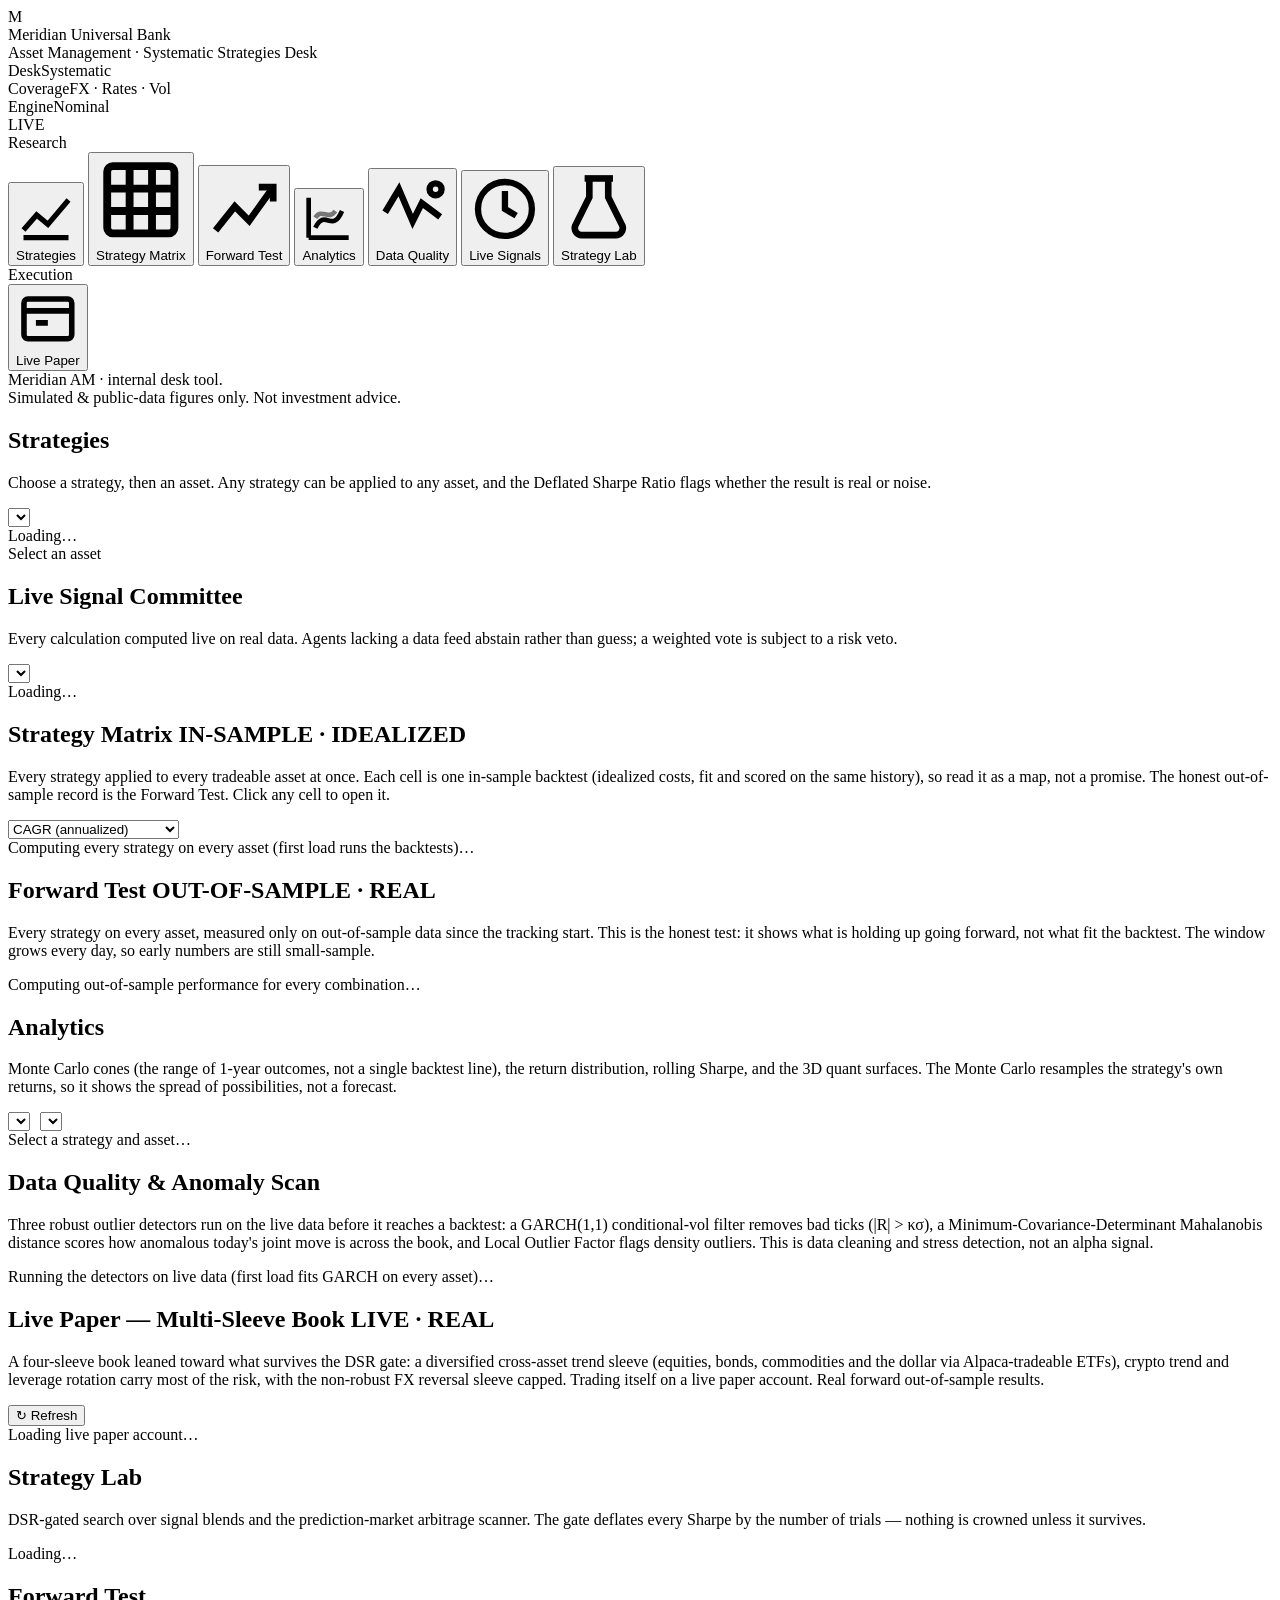
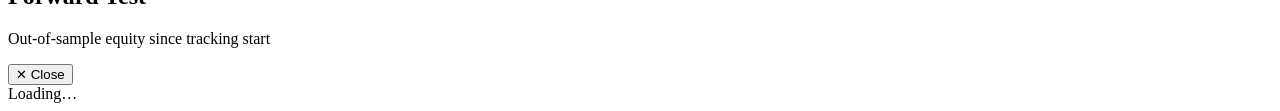
==== dashboard/static/index.html @ 1a9ddc7c "Fold all asset classes into the live trend sleeve (cross-asset ETF basket) The trend sleeve was SPY/" ====
<!doctype html>
<html lang="en">
<head>
  <meta charset="utf-8" />
  <meta name="viewport" content="width=device-width, initial-scale=1" />
  <title>Meridian · Asset Management Desk</title>
  <link rel="stylesheet" href="/static/styles.css" />
  <script src="https://cdn.plot.ly/plotly-2.35.2.min.js" charset="utf-8"></script>
</head>
<body>
  <!-- COMMAND BAR -->
  <header class="command-bar">
    <div class="identity">
      <div class="mark">M</div>
      <div class="id-text">
        <div class="bank">Meridian <span>Universal Bank</span></div>
        <div class="division">Asset Management · Systematic Strategies Desk</div>
      </div>
    </div>
    <div class="status-cluster">
      <div class="stat"><label>Desk</label><span>Systematic</span></div>
      <div class="stat"><label>Coverage</label><span>FX · Rates · Vol</span></div>
      <div class="stat"><label>Engine</label><span class="pos">Nominal</span></div>
      <div class="conn"><span class="dot"></span>LIVE</div>
    </div>
  </header>

  <div class="workspace">
    <!-- NAV RAIL -->
    <nav class="rail" id="tabs">
      <div class="rail-label">Research</div>
      <button class="tab active" data-tab="strategies">
        <svg class="ti" viewBox="0 0 16 16" fill="none" stroke="currentColor" stroke-width="1.4"><path d="M2 12l3.5-4 3 2.5L14 4"/><path d="M2 14h12"/></svg>Strategies</button>
      <button class="tab" data-tab="matrix">
        <svg class="ti" viewBox="0 0 16 16" fill="none" stroke="currentColor" stroke-width="1.4"><rect x="2" y="2" width="12" height="12" rx="1"/><path d="M6 2v12M10 2v12M2 6h12M2 10h12"/></svg>Strategy Matrix</button>
      <button class="tab" data-tab="forward">
        <svg class="ti" viewBox="0 0 16 16" fill="none" stroke="currentColor" stroke-width="1.4"><path d="M2 13l4-5 3 3 5-7"/><path d="M11 4h3v3"/></svg>Forward Test</button>
      <button class="tab" data-tab="analytics">
        <svg class="ti" viewBox="0 0 16 16" fill="none" stroke="currentColor" stroke-width="1.4"><path d="M2 14V2M2 14h12"/><path d="M4 11c3-6 5 2 8-5"/><path d="M4 8c2-3 4 1 6-2" opacity=".5"/></svg>Analytics</button>
      <button class="tab" data-tab="anomaly">
        <svg class="ti" viewBox="0 0 16 16" fill="none" stroke="currentColor" stroke-width="1.4"><path d="M2 9l3-5 3 7 2-4 4 3"/><circle cx="13" cy="4" r="1.3"/></svg>Data Quality</button>
      <button class="tab" data-tab="signals">
        <svg class="ti" viewBox="0 0 16 16" fill="none" stroke="currentColor" stroke-width="1.4"><circle cx="8" cy="8" r="6"/><path d="M8 4v4l2.5 1.5"/></svg>Live Signals</button>
      <button class="tab" data-tab="lab">
        <svg class="ti" viewBox="0 0 16 16" fill="none" stroke="currentColor" stroke-width="1.4"><path d="M6 2v4L3 12a1.5 1.5 0 001.4 2h7.2A1.5 1.5 0 0013 12l-3-6V2"/><path d="M5 2h6"/></svg>Strategy Lab</button>
      <div class="rail-label">Execution</div>
      <button class="tab" data-tab="live">
        <svg class="ti" viewBox="0 0 16 16" fill="none" stroke="currentColor" stroke-width="1.4"><rect x="2" y="3" width="12" height="10" rx="1"/><path d="M2 6h12M5 9h3"/></svg>Live Paper</button>
      <div class="rail-foot">Meridian AM · internal desk tool.<br>Simulated &amp; public-data figures only. Not investment advice.</div>
    </nav>

    <!-- CONTENT -->
    <main class="content">
      <!-- STRATEGIES -->
      <section class="view" id="view-strategies">
        <div class="strat-topbar">
          <div>
            <h2>Strategies</h2>
            <p class="muted">Choose a strategy, then an asset. Any strategy can be applied to any asset, and the Deflated Sharpe Ratio flags whether the result is real or noise.</p>
          </div>
          <select id="stratPicker" class="select"></select>
        </div>
        <div class="strat-split">
          <aside class="strat-list" id="stratList"><div class="loading">Loading…</div></aside>
          <main class="strat-detail" id="stratDetail"><div class="loading">Select an asset</div></main>
        </div>
      </section>

      <!-- LIVE SIGNALS -->
      <section class="view hidden" id="view-signals">
        <div class="signals-head">
          <div>
            <h2>Live Signal Committee</h2>
            <p>Every calculation computed live on real data. Agents lacking a data feed abstain rather than guess; a weighted vote is subject to a risk veto.</p>
          </div>
          <select id="signalInstrument" class="select"></select>
        </div>
        <div id="signalsBody"><div class="loading">Loading…</div></div>
      </section>

      <!-- STRATEGY MATRIX -->
      <section class="view hidden" id="view-matrix">
        <div class="signals-head">
          <div>
            <h2>Strategy Matrix <span class="badge-insample">IN-SAMPLE · IDEALIZED</span></h2>
            <p>Every strategy applied to every tradeable asset at once. Each cell is one in-sample backtest (idealized costs, fit and scored on the same history), so read it as a map, not a promise. The honest out-of-sample record is the Forward Test. Click any cell to open it.</p>
          </div>
          <select id="matrixMetric" class="select">
            <option value="cagr">CAGR (annualized)</option>
            <option value="total_return">Total Return (cumulative)</option>
            <option value="sharpe">Sharpe</option>
            <option value="sortino">Sortino</option>
            <option value="dsr">DSR (robustness)</option>
          </select>
        </div>
        <div id="matrixBody"><div class="loading">Computing every strategy on every asset (first load runs the backtests)…</div></div>
      </section>

      <!-- FORWARD TEST -->
      <section class="view hidden" id="view-forward">
        <div class="signals-head">
          <div>
            <h2>Forward Test <span class="badge-real">OUT-OF-SAMPLE · REAL</span></h2>
            <p>Every strategy on every asset, measured only on out-of-sample data since the tracking start. This is the honest test: it shows what is holding up going forward, not what fit the backtest. The window grows every day, so early numbers are still small-sample.</p>
          </div>
        </div>
        <div id="forwardBody"><div class="loading">Computing out-of-sample performance for every combination…</div></div>
      </section>

      <!-- ANALYTICS -->
      <section class="view hidden" id="view-analytics">
        <div class="signals-head">
          <div>
            <h2>Analytics</h2>
            <p>Monte Carlo cones (the range of 1-year outcomes, not a single backtest line), the return distribution, rolling Sharpe, and the 3D quant surfaces. The Monte Carlo resamples the strategy's own returns, so it shows the spread of possibilities, not a forecast.</p>
          </div>
          <div style="display:flex;gap:10px">
            <select id="anStrat" class="select"></select>
            <select id="anAsset" class="select"></select>
          </div>
        </div>
        <div id="analyticsBody"><div class="loading">Select a strategy and asset…</div></div>
      </section>

      <!-- DATA QUALITY / ANOMALY -->
      <section class="view hidden" id="view-anomaly">
        <div class="signals-head">
          <div>
            <h2>Data Quality &amp; Anomaly Scan</h2>
            <p>Three robust outlier detectors run on the live data before it reaches a backtest: a GARCH(1,1) conditional-vol filter removes bad ticks (|R| &gt; κσ), a Minimum-Covariance-Determinant Mahalanobis distance scores how anomalous today's joint move is across the book, and Local Outlier Factor flags density outliers. This is data cleaning and stress detection, not an alpha signal.</p>
          </div>
        </div>
        <div id="anomalyBody"><div class="loading">Running the detectors on live data (first load fits GARCH on every asset)…</div></div>
      </section>

      <!-- LIVE PAPER -->
      <section class="view hidden" id="view-live">
        <div class="signals-head">
          <div>
            <h2>Live Paper — Multi-Sleeve Book <span class="badge-real">LIVE · REAL</span></h2>
            <p>A four-sleeve book leaned toward what survives the DSR gate: a diversified cross-asset trend sleeve (equities, bonds, commodities and the dollar via Alpaca-tradeable ETFs), crypto trend and leverage rotation carry most of the risk, with the non-robust FX reversal sleeve capped. Trading itself on a live paper account. Real forward out-of-sample results.</p>
          </div>
          <button id="liveRefresh" class="select" style="cursor:pointer">↻ Refresh</button>
        </div>
        <div id="liveBody"><div class="loading">Loading live paper account…</div></div>
      </section>

      <!-- STRATEGY LAB -->
      <section class="view hidden" id="view-lab">
        <div class="signals-head">
          <div>
            <h2>Strategy Lab</h2>
            <p>DSR-gated search over signal blends and the prediction-market arbitrage scanner. The gate deflates every Sharpe by the number of trials — nothing is crowned unless it survives.</p>
          </div>
        </div>
        <div id="labBody"><div class="loading">Loading…</div></div>
      </section>

    </main>
  </div>

  <!-- FORWARD-TEST CHART MODAL -->
  <div id="fwdModal" class="modal-overlay hidden">
    <div class="modal-card">
      <div class="modal-head">
        <div>
          <h2 id="fwdModalTitle">Forward Test</h2>
          <p class="muted" id="fwdModalSub">Out-of-sample equity since tracking start</p>
        </div>
        <button id="fwdModalClose" class="select" style="cursor:pointer">✕ Close</button>
      </div>
      <div id="fwdModalBody"><div class="loading">Loading…</div></div>
    </div>
  </div>

  <script src="/static/app.js"></script>
</body>
</html>
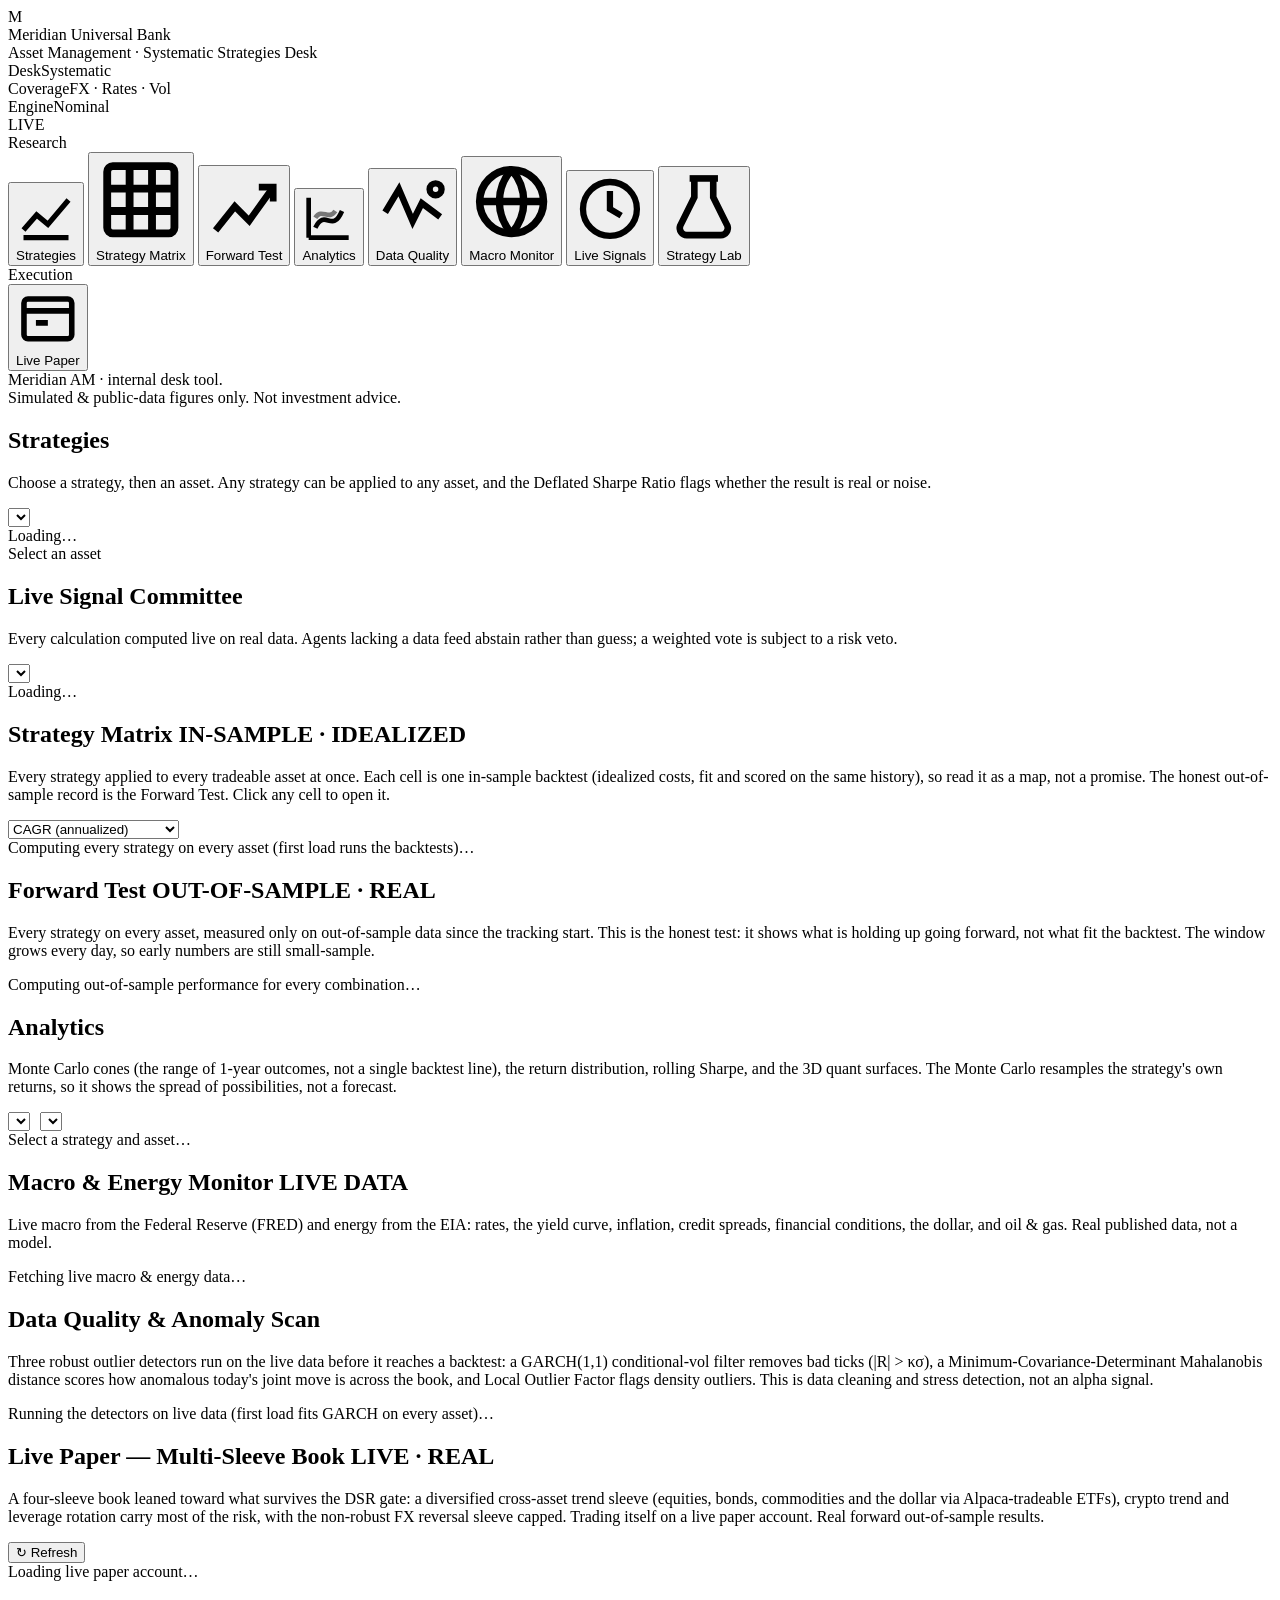
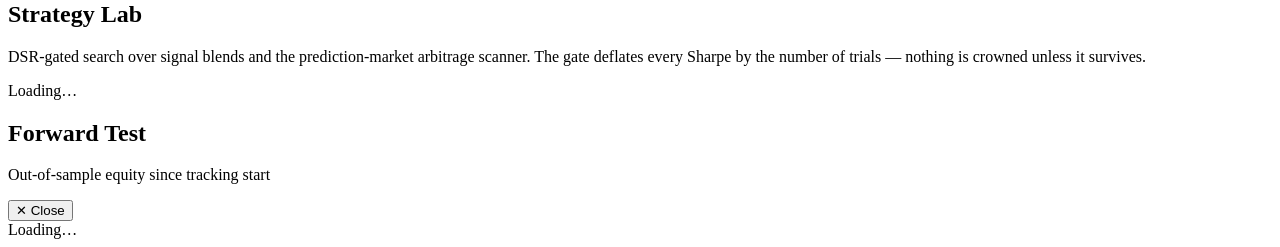
==== commit aafb106f: "Add FRED + EIA data layer and a live Macro & Energy Monitor page quant/data/macro.py: cached (6h) FR" ====
--- a/dashboard/static/index.html
+++ b/dashboard/static/index.html
@@ -39,6 +39,8 @@
         <svg class="ti" viewBox="0 0 16 16" fill="none" stroke="currentColor" stroke-width="1.4"><path d="M2 14V2M2 14h12"/><path d="M4 11c3-6 5 2 8-5"/><path d="M4 8c2-3 4 1 6-2" opacity=".5"/></svg>Analytics</button>
       <button class="tab" data-tab="anomaly">
         <svg class="ti" viewBox="0 0 16 16" fill="none" stroke="currentColor" stroke-width="1.4"><path d="M2 9l3-5 3 7 2-4 4 3"/><circle cx="13" cy="4" r="1.3"/></svg>Data Quality</button>
+      <button class="tab" data-tab="macro">
+        <svg class="ti" viewBox="0 0 16 16" fill="none" stroke="currentColor" stroke-width="1.4"><circle cx="8" cy="8" r="6"/><path d="M2 8h12M8 2a9 9 0 010 12M8 2a9 9 0 000 12"/></svg>Macro Monitor</button>
       <button class="tab" data-tab="signals">
         <svg class="ti" viewBox="0 0 16 16" fill="none" stroke="currentColor" stroke-width="1.4"><circle cx="8" cy="8" r="6"/><path d="M8 4v4l2.5 1.5"/></svg>Live Signals</button>
       <button class="tab" data-tab="lab">
@@ -122,6 +124,17 @@
         <div id="analyticsBody"><div class="loading">Select a strategy and asset…</div></div>
       </section>
 
+      <!-- MACRO & ENERGY MONITOR -->
+      <section class="view hidden" id="view-macro">
+        <div class="signals-head">
+          <div>
+            <h2>Macro &amp; Energy Monitor <span class="badge-real">LIVE DATA</span></h2>
+            <p>Live macro from the Federal Reserve (FRED) and energy from the EIA: rates, the yield curve, inflation, credit spreads, financial conditions, the dollar, and oil &amp; gas. Real published data, not a model.</p>
+          </div>
+        </div>
+        <div id="macroBody"><div class="loading">Fetching live macro &amp; energy data…</div></div>
+      </section>
+
       <!-- DATA QUALITY / ANOMALY -->
       <section class="view hidden" id="view-anomaly">
         <div class="signals-head">
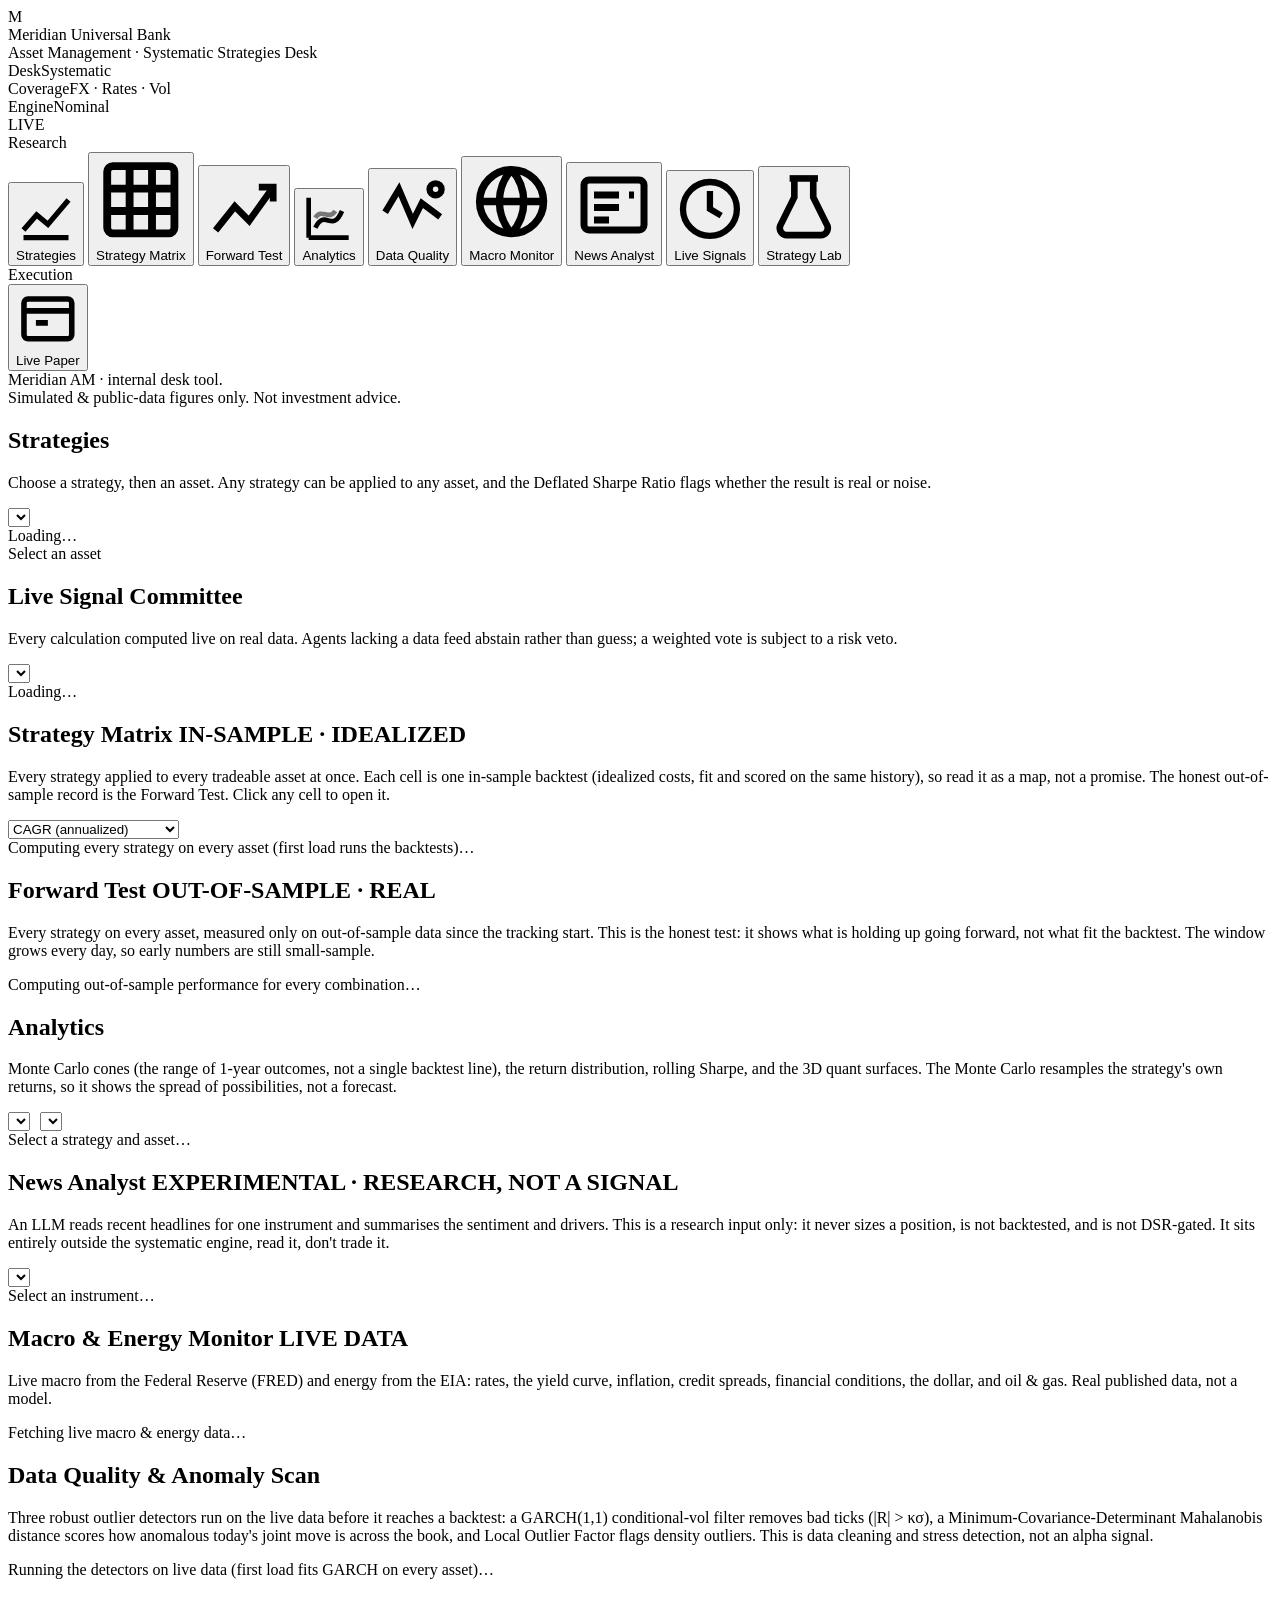
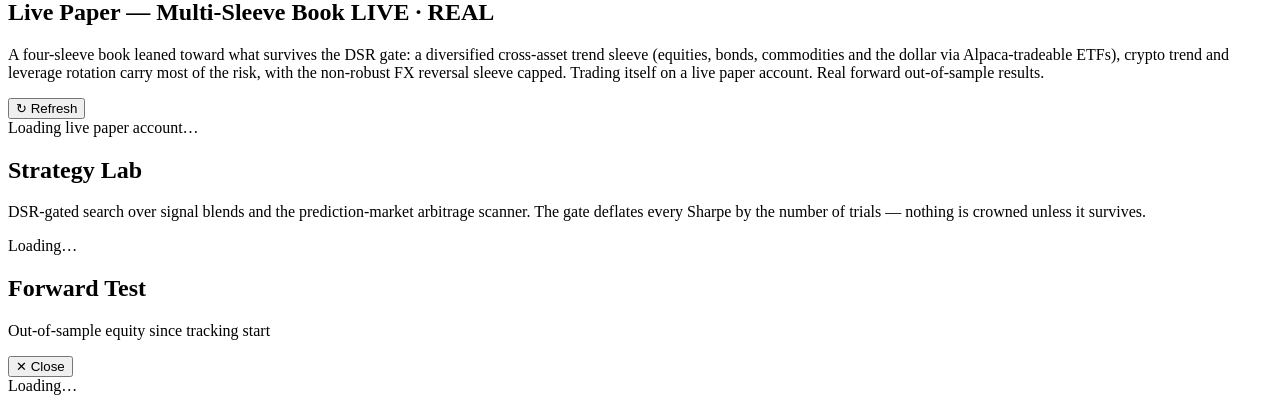
==== commit 2d762ca6: "Add experimental LLM news/sentiment analyst (research input, not a signal) Borrows TradingAgents' pe" ====
--- a/dashboard/static/index.html
+++ b/dashboard/static/index.html
@@ -41,6 +41,8 @@
         <svg class="ti" viewBox="0 0 16 16" fill="none" stroke="currentColor" stroke-width="1.4"><path d="M2 9l3-5 3 7 2-4 4 3"/><circle cx="13" cy="4" r="1.3"/></svg>Data Quality</button>
       <button class="tab" data-tab="macro">
         <svg class="ti" viewBox="0 0 16 16" fill="none" stroke="currentColor" stroke-width="1.4"><circle cx="8" cy="8" r="6"/><path d="M2 8h12M8 2a9 9 0 010 12M8 2a9 9 0 000 12"/></svg>Macro Monitor</button>
+      <button class="tab" data-tab="news">
+        <svg class="ti" viewBox="0 0 16 16" fill="none" stroke="currentColor" stroke-width="1.4"><rect x="2" y="3" width="12" height="10" rx="1"/><path d="M4 6h5M4 8.5h5M4 11h3M11 6h1"/></svg>News Analyst</button>
       <button class="tab" data-tab="signals">
         <svg class="ti" viewBox="0 0 16 16" fill="none" stroke="currentColor" stroke-width="1.4"><circle cx="8" cy="8" r="6"/><path d="M8 4v4l2.5 1.5"/></svg>Live Signals</button>
       <button class="tab" data-tab="lab">
@@ -124,6 +126,18 @@
         <div id="analyticsBody"><div class="loading">Select a strategy and asset…</div></div>
       </section>
 
+      <!-- NEWS ANALYST (experimental LLM research) -->
+      <section class="view hidden" id="view-news">
+        <div class="signals-head">
+          <div>
+            <h2>News Analyst <span class="badge-insample">EXPERIMENTAL · RESEARCH, NOT A SIGNAL</span></h2>
+            <p>An LLM reads recent headlines for one instrument and summarises the sentiment and drivers. This is a research input only: it never sizes a position, is not backtested, and is not DSR-gated. It sits entirely outside the systematic engine, read it, don't trade it.</p>
+          </div>
+          <select id="newsPicker" class="select"></select>
+        </div>
+        <div id="newsBody"><div class="loading">Select an instrument…</div></div>
+      </section>
+
       <!-- MACRO & ENERGY MONITOR -->
       <section class="view hidden" id="view-macro">
         <div class="signals-head">
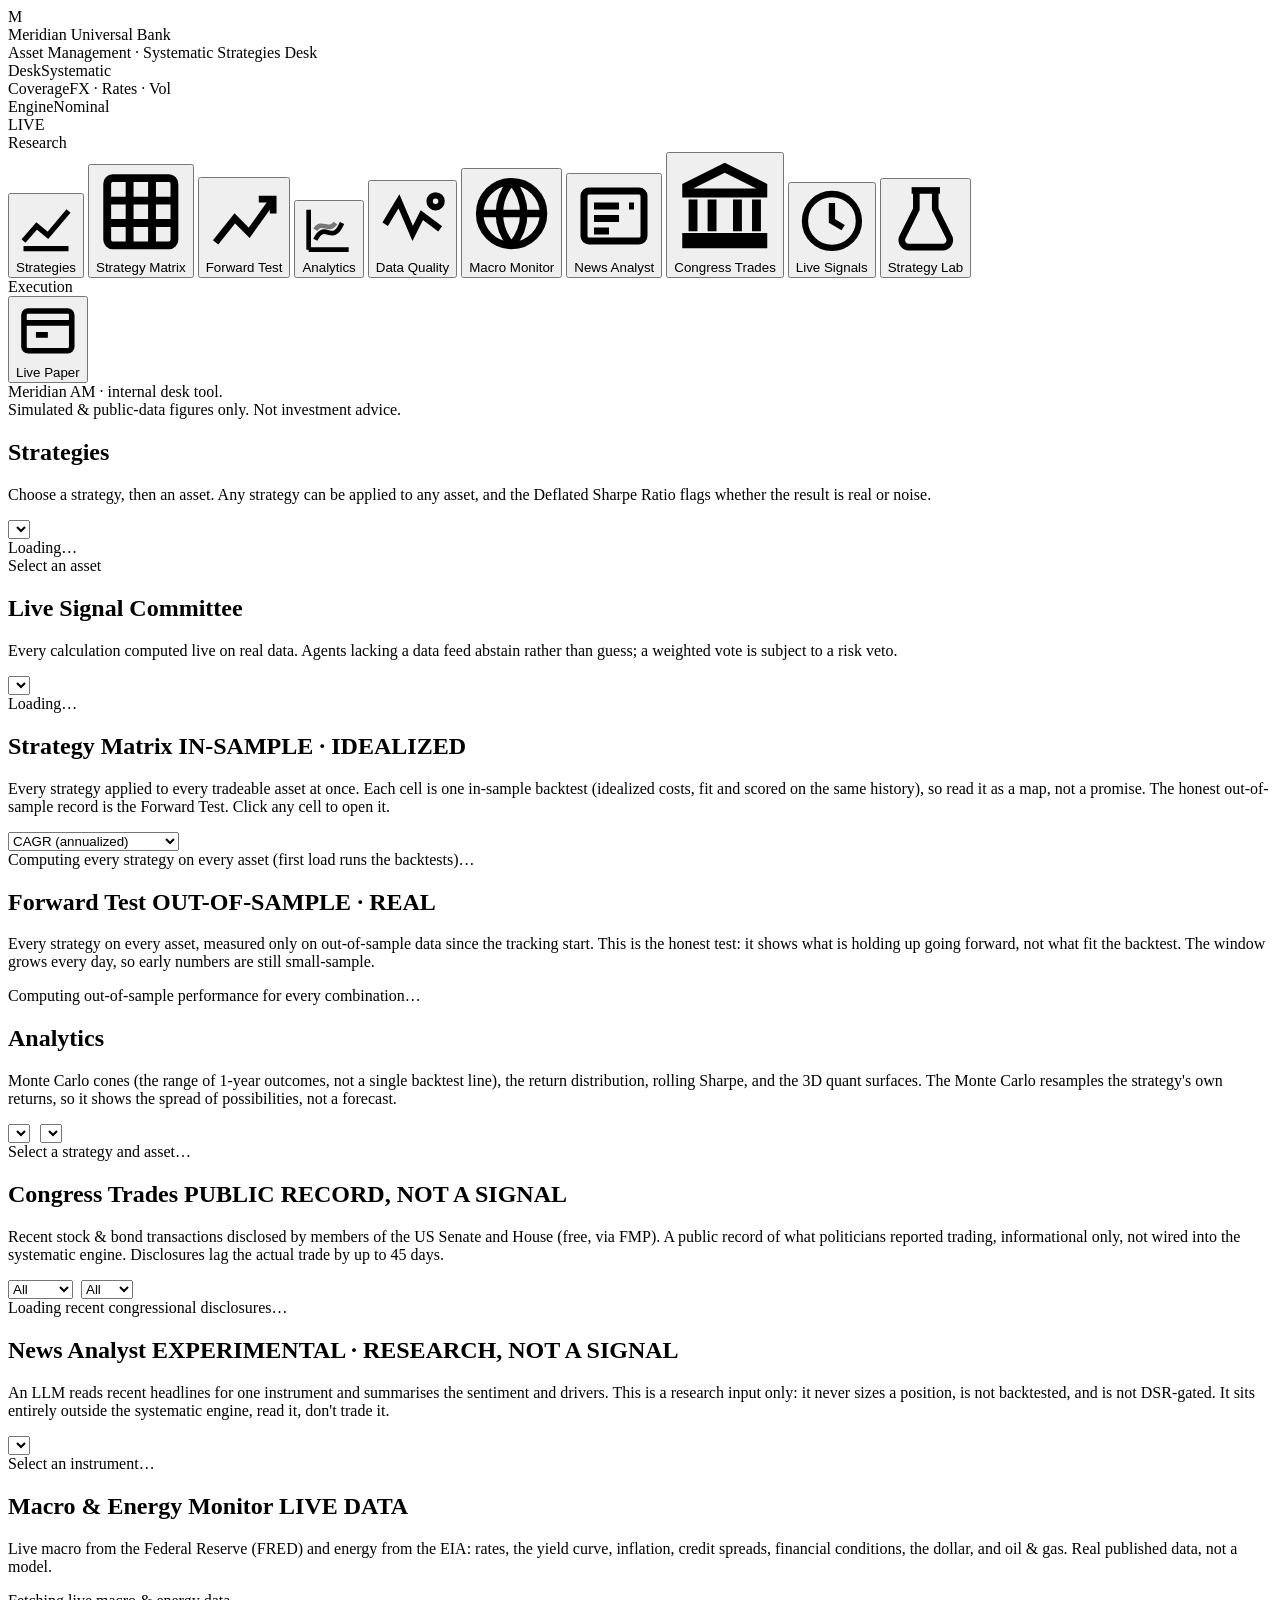
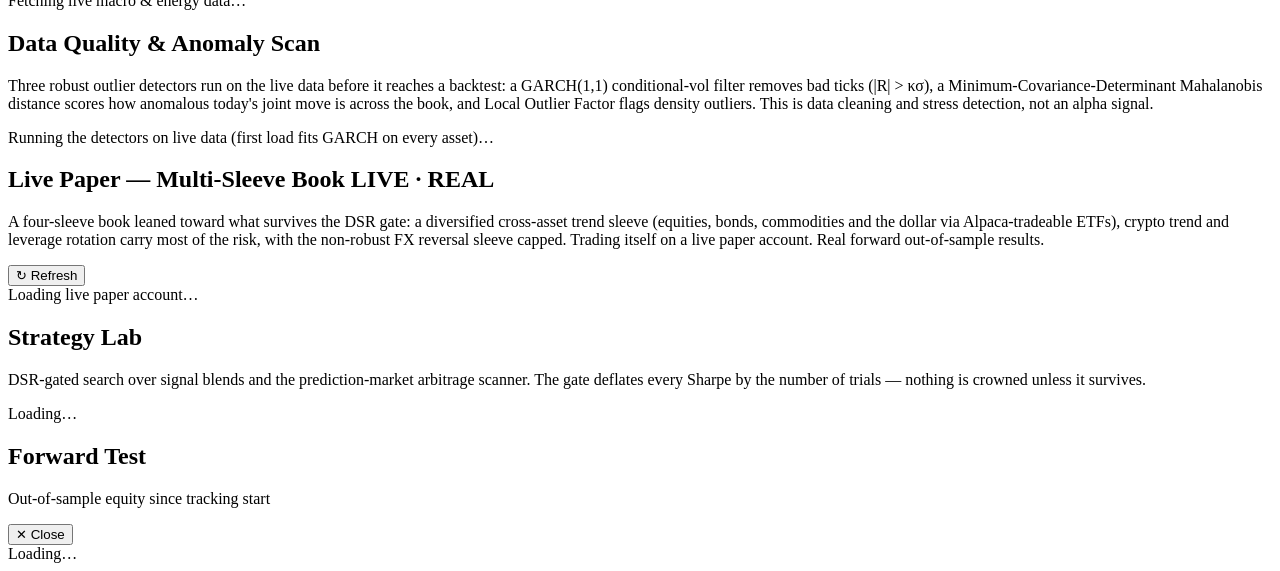
==== commit 377023f5: "Add Congress Trades page (free congressional disclosures via FMP) Follow recent US Senate + House st" ====
--- a/dashboard/static/index.html
+++ b/dashboard/static/index.html
@@ -43,6 +43,8 @@
         <svg class="ti" viewBox="0 0 16 16" fill="none" stroke="currentColor" stroke-width="1.4"><circle cx="8" cy="8" r="6"/><path d="M2 8h12M8 2a9 9 0 010 12M8 2a9 9 0 000 12"/></svg>Macro Monitor</button>
       <button class="tab" data-tab="news">
         <svg class="ti" viewBox="0 0 16 16" fill="none" stroke="currentColor" stroke-width="1.4"><rect x="2" y="3" width="12" height="10" rx="1"/><path d="M4 6h5M4 8.5h5M4 11h3M11 6h1"/></svg>News Analyst</button>
+      <button class="tab" data-tab="congress">
+        <svg class="ti" viewBox="0 0 16 16" fill="none" stroke="currentColor" stroke-width="1.4"><path d="M8 2l6 3v1H2V5zM3 7v5M6 7v5M10 7v5M13 7v5M2 13h12v1H2z"/></svg>Congress Trades</button>
       <button class="tab" data-tab="signals">
         <svg class="ti" viewBox="0 0 16 16" fill="none" stroke="currentColor" stroke-width="1.4"><circle cx="8" cy="8" r="6"/><path d="M8 4v4l2.5 1.5"/></svg>Live Signals</button>
       <button class="tab" data-tab="lab">
@@ -126,6 +128,21 @@
         <div id="analyticsBody"><div class="loading">Select a strategy and asset…</div></div>
       </section>
 
+      <!-- CONGRESS TRADES -->
+      <section class="view hidden" id="view-congress">
+        <div class="signals-head">
+          <div>
+            <h2>Congress Trades <span class="badge-insample">PUBLIC RECORD, NOT A SIGNAL</span></h2>
+            <p>Recent stock &amp; bond transactions disclosed by members of the US Senate and House (free, via FMP). A public record of what politicians reported trading, informational only, not wired into the systematic engine. Disclosures lag the actual trade by up to 45 days.</p>
+          </div>
+          <div style="display:flex;gap:8px">
+            <select id="congChamber" class="select"><option value="">All</option><option value="house">House</option><option value="senate">Senate</option></select>
+            <select id="congType" class="select"><option value="">All</option><option value="purchase">Buys</option><option value="sale">Sells</option></select>
+          </div>
+        </div>
+        <div id="congressBody"><div class="loading">Loading recent congressional disclosures…</div></div>
+      </section>
+
       <!-- NEWS ANALYST (experimental LLM research) -->
       <section class="view hidden" id="view-news">
         <div class="signals-head">
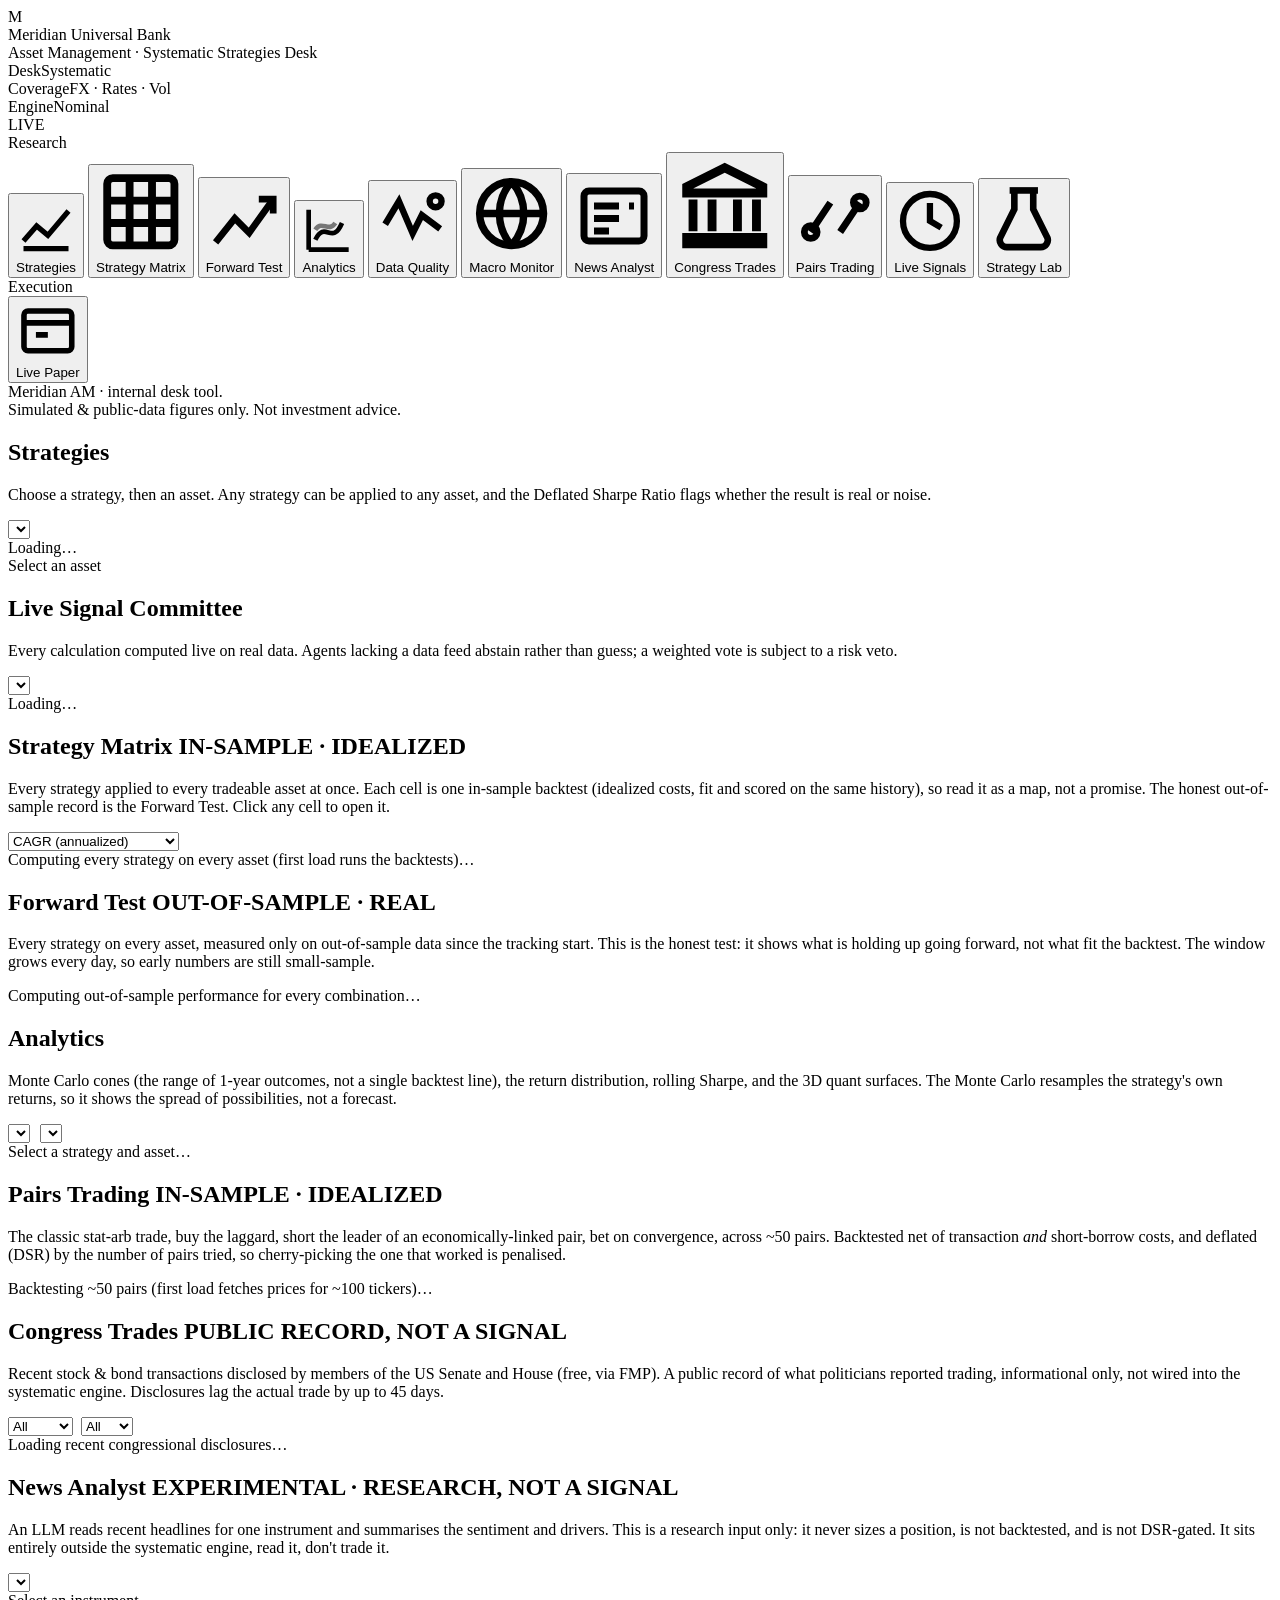
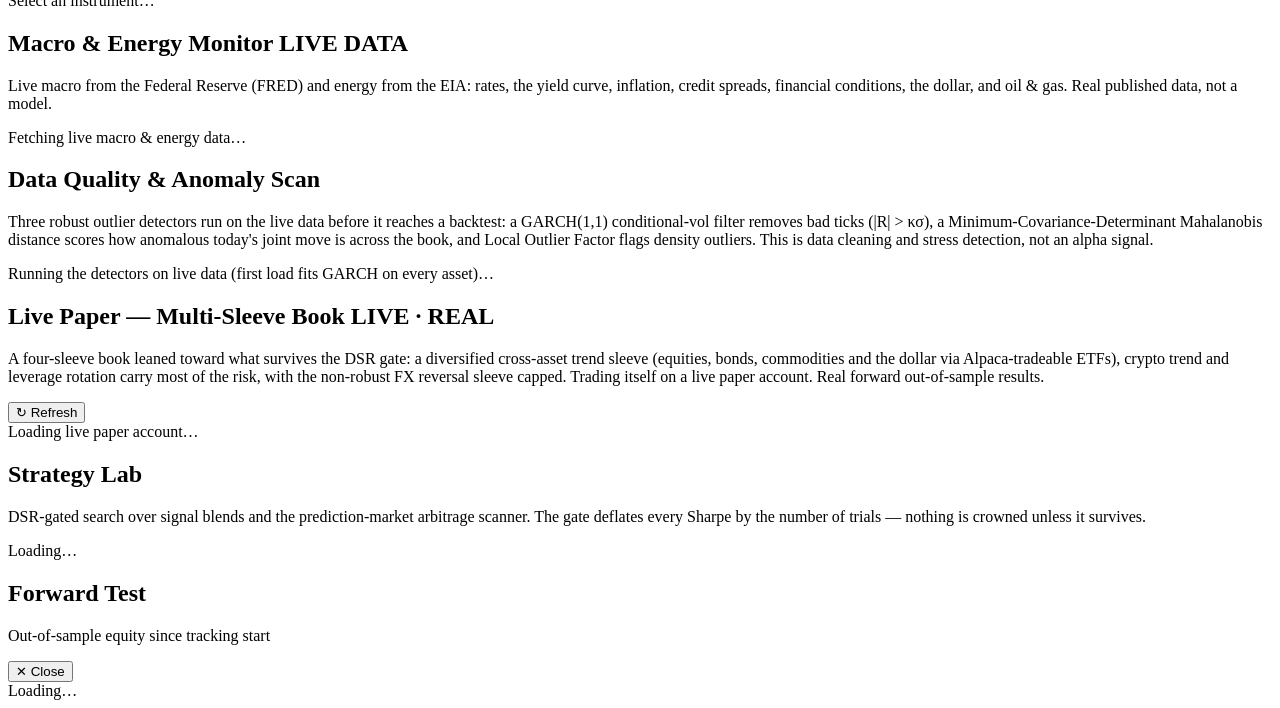
==== commit 835f9a64: "Add Pairs-trading stat-arb page (honest) + Congress net-tilt & insider cuts Pairs Trading (quant/res" ====
--- a/dashboard/static/index.html
+++ b/dashboard/static/index.html
@@ -45,6 +45,8 @@
         <svg class="ti" viewBox="0 0 16 16" fill="none" stroke="currentColor" stroke-width="1.4"><rect x="2" y="3" width="12" height="10" rx="1"/><path d="M4 6h5M4 8.5h5M4 11h3M11 6h1"/></svg>News Analyst</button>
       <button class="tab" data-tab="congress">
         <svg class="ti" viewBox="0 0 16 16" fill="none" stroke="currentColor" stroke-width="1.4"><path d="M8 2l6 3v1H2V5zM3 7v5M6 7v5M10 7v5M13 7v5M2 13h12v1H2z"/></svg>Congress Trades</button>
+      <button class="tab" data-tab="pairs">
+        <svg class="ti" viewBox="0 0 16 16" fill="none" stroke="currentColor" stroke-width="1.4"><path d="M3 11l4-6M9 11l4-6"/><circle cx="3" cy="11" r="1.3"/><circle cx="13" cy="5" r="1.3"/></svg>Pairs Trading</button>
       <button class="tab" data-tab="signals">
         <svg class="ti" viewBox="0 0 16 16" fill="none" stroke="currentColor" stroke-width="1.4"><circle cx="8" cy="8" r="6"/><path d="M8 4v4l2.5 1.5"/></svg>Live Signals</button>
       <button class="tab" data-tab="lab">
@@ -128,6 +130,17 @@
         <div id="analyticsBody"><div class="loading">Select a strategy and asset…</div></div>
       </section>
 
+      <!-- PAIRS TRADING (stat-arb) -->
+      <section class="view hidden" id="view-pairs">
+        <div class="signals-head">
+          <div>
+            <h2>Pairs Trading <span class="badge-insample">IN-SAMPLE · IDEALIZED</span></h2>
+            <p>The classic stat-arb trade, buy the laggard, short the leader of an economically-linked pair, bet on convergence, across ~50 pairs. Backtested net of transaction <i>and</i> short-borrow costs, and deflated (DSR) by the number of pairs tried, so cherry-picking the one that worked is penalised.</p>
+          </div>
+        </div>
+        <div id="pairsBody"><div class="loading">Backtesting ~50 pairs (first load fetches prices for ~100 tickers)…</div></div>
+      </section>
+
       <!-- CONGRESS TRADES -->
       <section class="view hidden" id="view-congress">
         <div class="signals-head">
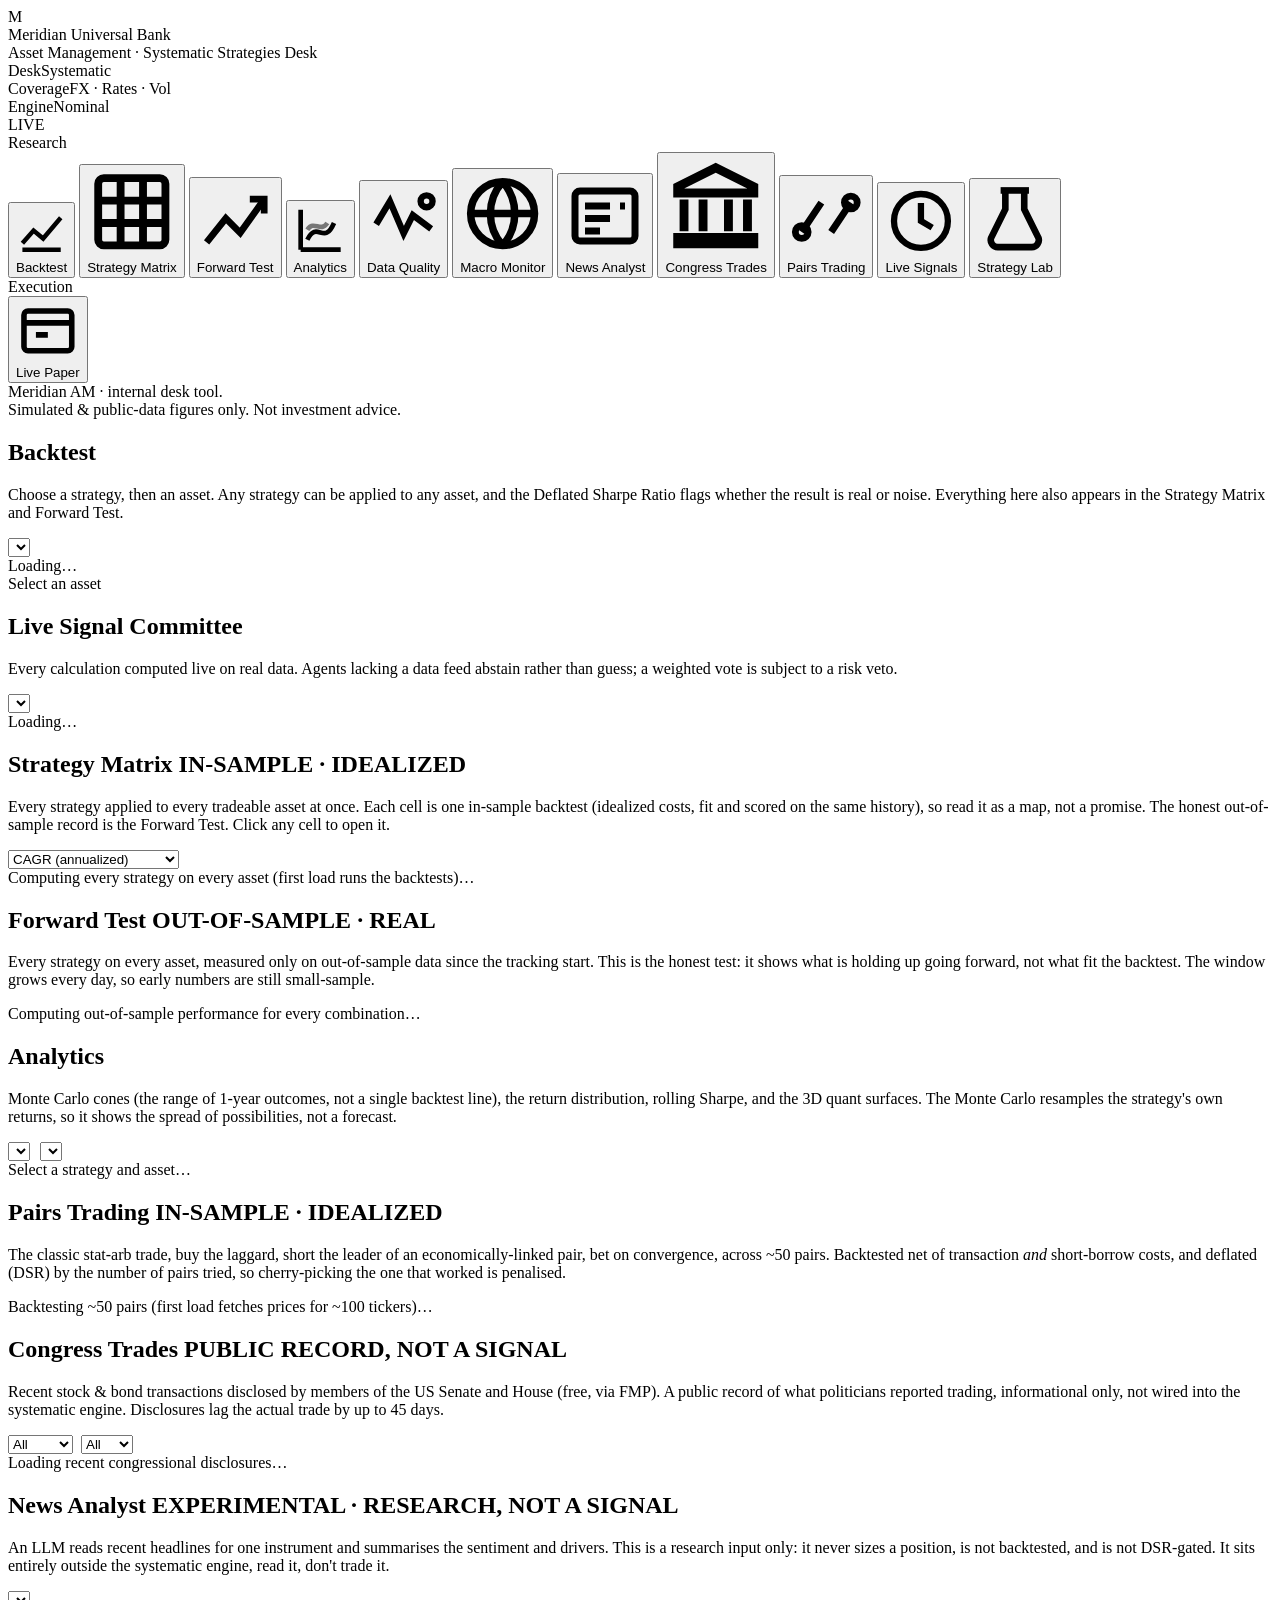
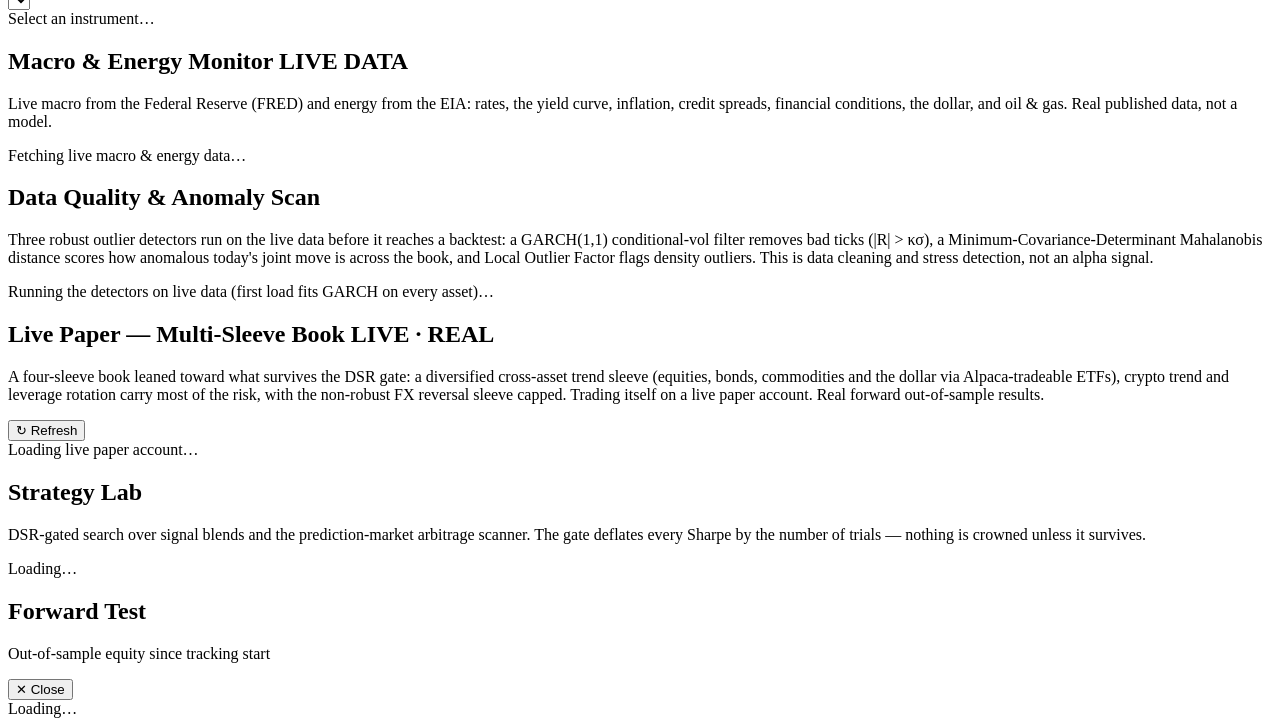
==== commit fc3e556f: "Matrix + Forward Test cover the full Backtest universe (incl pairs); rename Strategies -> Backtest P" ====
--- a/dashboard/static/index.html
+++ b/dashboard/static/index.html
@@ -30,7 +30,7 @@
     <nav class="rail" id="tabs">
       <div class="rail-label">Research</div>
       <button class="tab active" data-tab="strategies">
-        <svg class="ti" viewBox="0 0 16 16" fill="none" stroke="currentColor" stroke-width="1.4"><path d="M2 12l3.5-4 3 2.5L14 4"/><path d="M2 14h12"/></svg>Strategies</button>
+        <svg class="ti" viewBox="0 0 16 16" fill="none" stroke="currentColor" stroke-width="1.4"><path d="M2 12l3.5-4 3 2.5L14 4"/><path d="M2 14h12"/></svg>Backtest</button>
       <button class="tab" data-tab="matrix">
         <svg class="ti" viewBox="0 0 16 16" fill="none" stroke="currentColor" stroke-width="1.4"><rect x="2" y="2" width="12" height="12" rx="1"/><path d="M6 2v12M10 2v12M2 6h12M2 10h12"/></svg>Strategy Matrix</button>
       <button class="tab" data-tab="forward">
@@ -63,8 +63,8 @@
       <section class="view" id="view-strategies">
         <div class="strat-topbar">
           <div>
-            <h2>Strategies</h2>
-            <p class="muted">Choose a strategy, then an asset. Any strategy can be applied to any asset, and the Deflated Sharpe Ratio flags whether the result is real or noise.</p>
+            <h2>Backtest</h2>
+            <p class="muted">Choose a strategy, then an asset. Any strategy can be applied to any asset, and the Deflated Sharpe Ratio flags whether the result is real or noise. Everything here also appears in the Strategy Matrix and Forward Test.</p>
           </div>
           <select id="stratPicker" class="select"></select>
         </div>
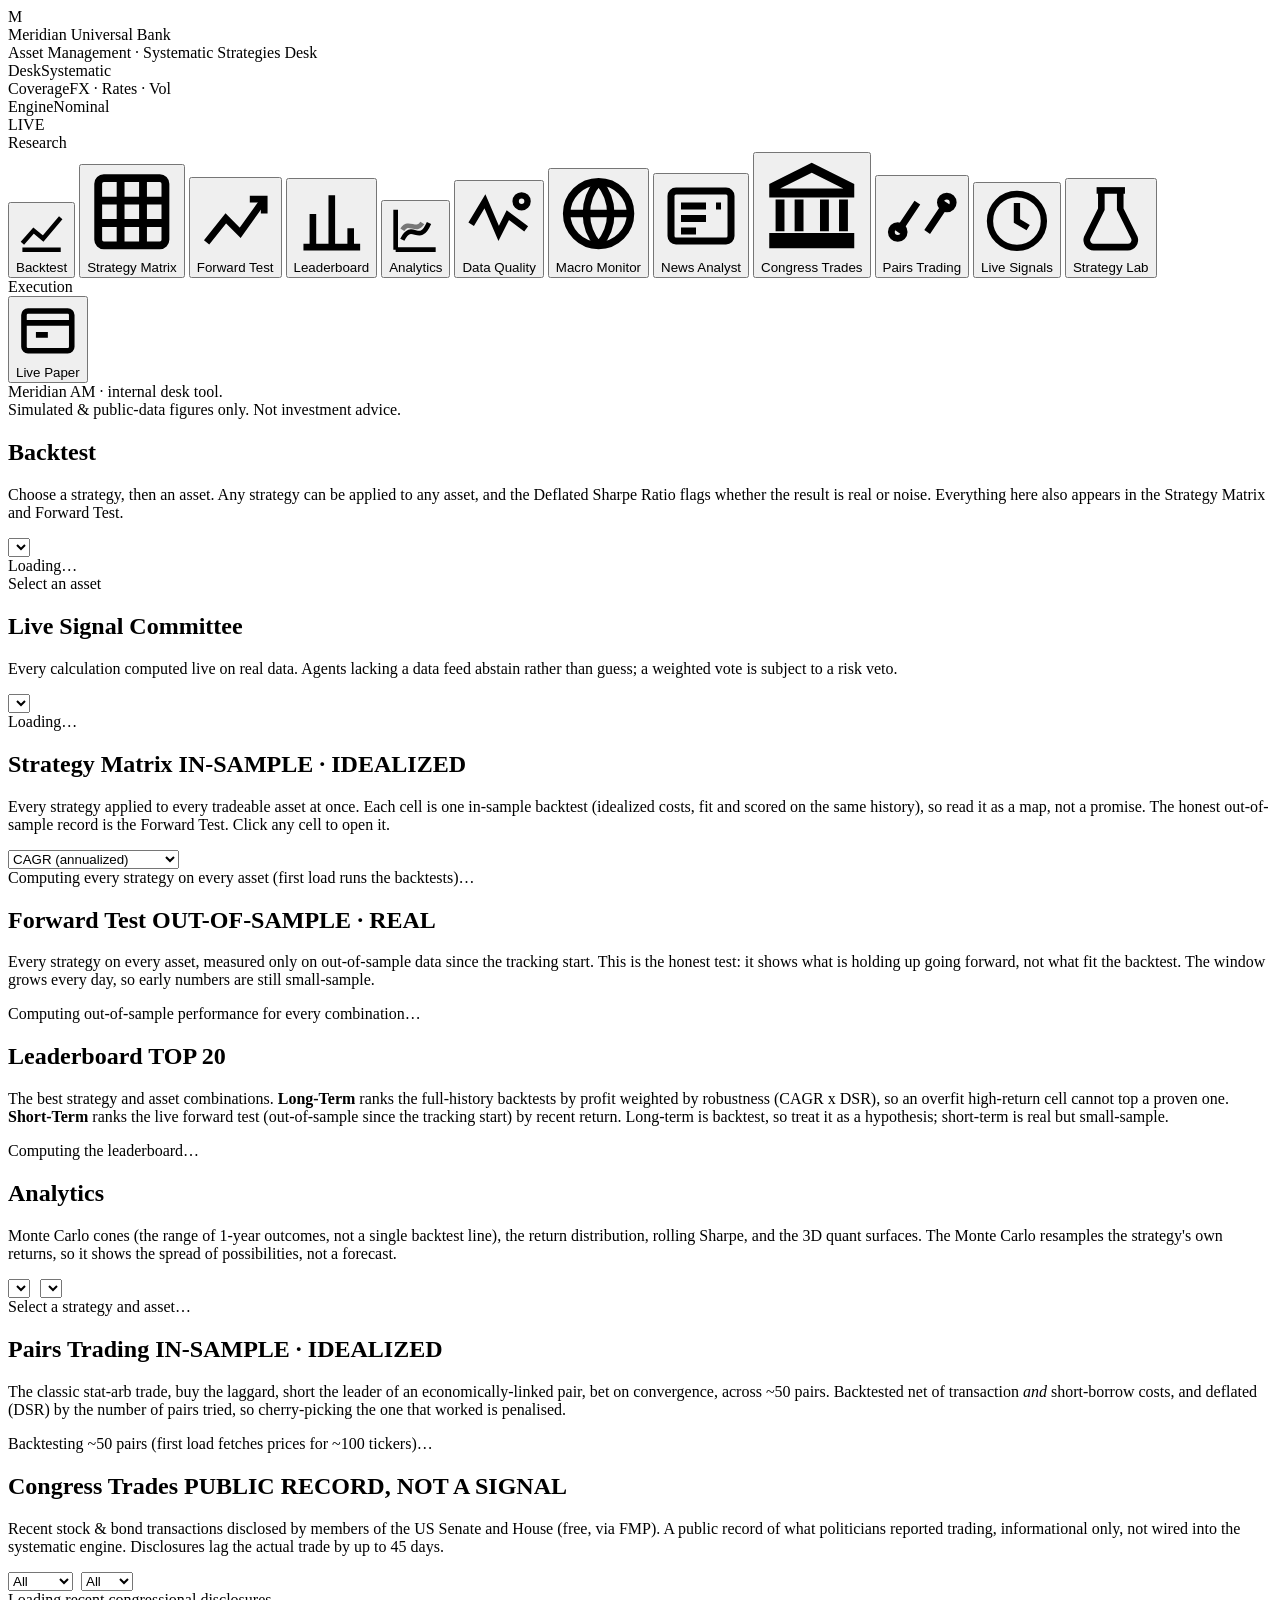
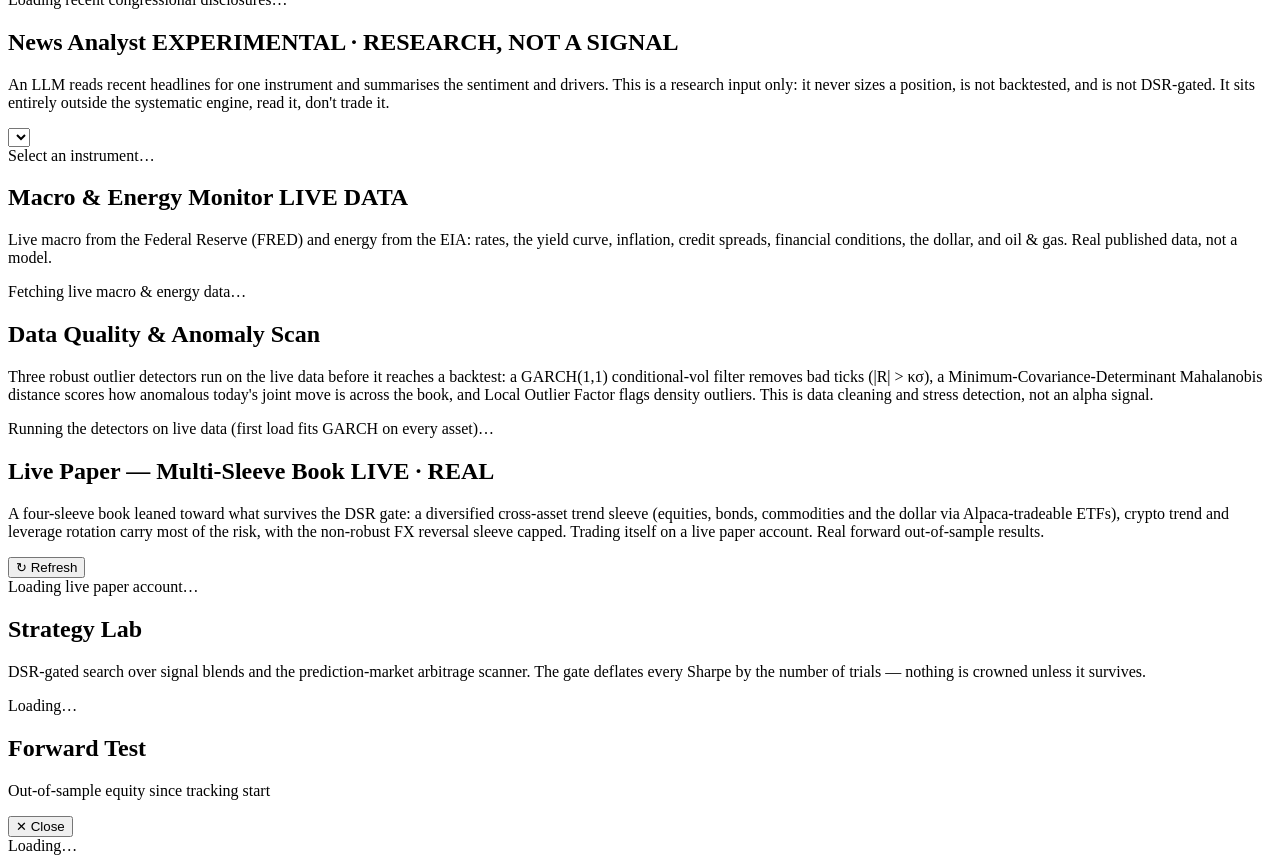
==== commit 5753b02a: "Add Leaderboard tab: top 20 long-term and short-term strategy+asset combos New Leaderboard view with" ====
--- a/dashboard/static/index.html
+++ b/dashboard/static/index.html
@@ -35,6 +35,8 @@
         <svg class="ti" viewBox="0 0 16 16" fill="none" stroke="currentColor" stroke-width="1.4"><rect x="2" y="2" width="12" height="12" rx="1"/><path d="M6 2v12M10 2v12M2 6h12M2 10h12"/></svg>Strategy Matrix</button>
       <button class="tab" data-tab="forward">
         <svg class="ti" viewBox="0 0 16 16" fill="none" stroke="currentColor" stroke-width="1.4"><path d="M2 13l4-5 3 3 5-7"/><path d="M11 4h3v3"/></svg>Forward Test</button>
+      <button class="tab" data-tab="leaderboard">
+        <svg class="ti" viewBox="0 0 16 16" fill="none" stroke="currentColor" stroke-width="1.4"><path d="M4 14V7M8 14V3M12 14v-4"/><path d="M2 14h12"/></svg>Leaderboard</button>
       <button class="tab" data-tab="analytics">
         <svg class="ti" viewBox="0 0 16 16" fill="none" stroke="currentColor" stroke-width="1.4"><path d="M2 14V2M2 14h12"/><path d="M4 11c3-6 5 2 8-5"/><path d="M4 8c2-3 4 1 6-2" opacity=".5"/></svg>Analytics</button>
       <button class="tab" data-tab="anomaly">
@@ -112,7 +114,19 @@
             <p>Every strategy on every asset, measured only on out-of-sample data since the tracking start. This is the honest test: it shows what is holding up going forward, not what fit the backtest. The window grows every day, so early numbers are still small-sample.</p>
           </div>
         </div>
+        <div id="compositeTrack"></div>
         <div id="forwardBody"><div class="loading">Computing out-of-sample performance for every combination…</div></div>
+      </section>
+
+      <!-- LEADERBOARD -->
+      <section class="view hidden" id="view-leaderboard">
+        <div class="signals-head">
+          <div>
+            <h2>Leaderboard <span class="badge-real">TOP 20</span></h2>
+            <p>The best strategy and asset combinations. <b>Long-Term</b> ranks the full-history backtests by profit weighted by robustness (CAGR x DSR), so an overfit high-return cell cannot top a proven one. <b>Short-Term</b> ranks the live forward test (out-of-sample since the tracking start) by recent return. Long-term is backtest, so treat it as a hypothesis; short-term is real but small-sample.</p>
+          </div>
+        </div>
+        <div id="leaderboardBody"><div class="loading">Computing the leaderboard…</div></div>
       </section>
 
       <!-- ANALYTICS -->
